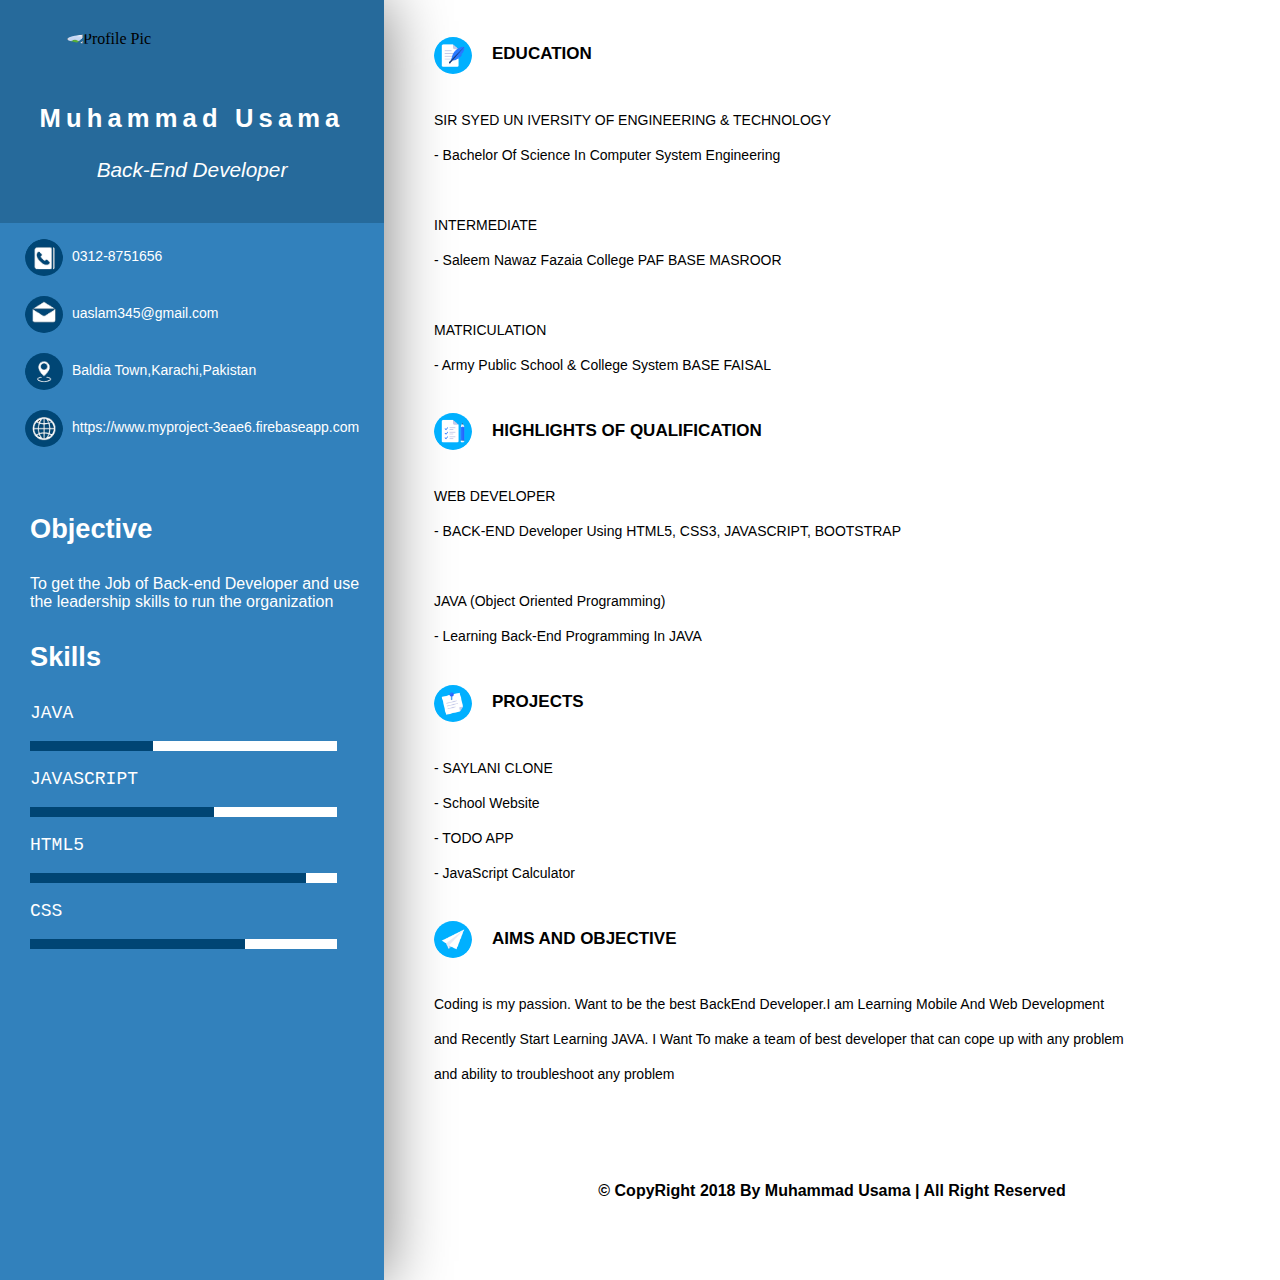
==== cv/index.html @ 1ad1f0c1 "two old project are uploaded" ====
<!DOCTYPE html>
<html lang="en">

<head>
    <meta charset="UTF-8">
    <meta name="viewport" content="width=device-width, initial-scale=1.0">
    <meta http-equiv="X-UA-Compatible" content="ie=edge">
    <title>Curriculum Vitae</title>
    <link rel="stylesheet" href="style.css">
</head>

<body>
    <div id="wrapper">
        <section id="left">
            <div id="div1">

            </div>
            <div id="div2">
                <ul class="social_list">
                    <li>
                        <span></span>
                        <p>0312-8751656</p>
                    </li>
                    <li>
                        <span></span>
                        <p>uaslam345@gmail.com</p>
                    </li>
                    <li>
                        <span></span>
                        <p>Baldia Town,Karachi,Pakistan</p>
                    </li>
                    <li>
                        <span></span>
                        <p>https://www.myproject-3eae6.firebaseapp.com</p>
                    </li>
                </ul>
                <h1>Objective</h1>
                <p id="obj_p"></p>
                <h1>Skills</h1>
                <div class="skill">
                    <p>JAVA</p>
                    <div class="skill_border">
                        <div class="skill_value1">

                        </div>
                    </div>
                </div>
                <div class="skill">
                    <p>JAVASCRIPT</p>
                    <div class="skill_border">
                        <div class="skill_value2">

                        </div>
                    </div>
                </div>
                <div class="skill">
                    <p>HTML5</p>
                    <div class="skill_border">
                        <div class="skill_value3">

                        </div>
                    </div>
                </div>
                <div class="skill">
                    <p>CSS</p>
                    <div class="skill_border">
                        <div class="skill_value4">

                        </div>
                    </div>
                </div>
            </div>
        </section>
        <section id="right">
            <div id="div3">
                <ul id="div3_ul" class="info_list">
                    <li><span></span><p><b>EDUCATION</b></p></li>
                    <li><p></p></li>
                    <li><span></span><p><b>HIGHLIGHTS OF QUALIFICATION</b></li>
                    <li><p></p></li>
                    <li><span></span><p><b>PROJECTS</b></p></li>
                    <li><p>Following Are the Projects</p></li>
                    <li><span></span><p><b>AIMS AND OBJECTIVE</b></p></li>
                    <li><p></p></li>
                </ul>
            </div>
            <p class="copyright">&copy; CopyRight 2018 By Muhammad Usama | All Right Reserved</p>
        </section>
    </div>
</body>
<script src="app.js"></script>

</html>
---- cv/style.css ----
body{
    margin:0px;
    padding:0px;
}
#wrapper{
    width:100%;
}
#left{
    width:30%;
    background: rgb(50,129,188);
    float:left;
    margin:0px auto;
    min-height: 1280px;
    box-shadow: 1px 1px 60px 1px grey;
}
#right{
    width:70%;
    float:left;
    min-height: 1280px;
}
/*profile pic and text details*/
.profilePic{
    display:block;
    width:100%; 
    max-width: 250px;
    border-radius: 50%;
    margin:0px auto;
    padding:30px;
}
.left_div1{     /*first div of profile and name*/
    width:100%;
    margin: 0px auto;
    padding-bottom: 20px;
}
.p_name{
    font-family: Arial, Helvetica, sans-serif;
    color:white;
    font-size: 1.6em;
    font-weight: bold;
    letter-spacing: 0.2em;
    text-align:center;
}
.p_profession{
    font-family: Arial, Helvetica, sans-serif;
    color:white;
    font-size: 1.3em;
    font-style: italic;
    text-align:center;
}
/* div after profile pic and name*/
.left_div2{
    width:100%;
    margin: 0px auto;
    margin-top:0px;
}
.left_div2 h1{
    margin-top:30px;
    margin-bottom: 30px;
    margin-left:30px;
    font-size: 1.7em;
    font-family: 'Gill Sans', 'Gill Sans MT', Calibri, 'Trebuchet MS', sans-serif;
    color:white;
}
/*contact and social detail list*/
.social_list{
    list-style: none;
    display: inline-block;
    margin-left:-15px;
    color:#004574
}
.social_list li{
    margin-bottom: 20px;
}
.social_list li p{
    display: inline;
    margin-left:5px;
    color:white;
    font-family: Arial, Helvetica, sans-serif;
    font-size:14px;
    position: relative;
}
/*the contact and other details css*/
.social_list li:nth-child(1) span{
    display: inline-block;
    width:38px;
    height:37px;
    background:url("sprite_img.png");
    background-size: 180px;
    background-position:-491px -291px;
    border-radius: 50%;
    vertical-align: middle;
}

.social_list li:nth-child(2) span{
    display: inline-block;
    width:38px;
    height:37px;
    background:url("sprite_img.png");
    background-size: 180px;
    background-position:-11px -10px;
    border-radius: 50%;
    vertical-align: middle;
}
.social_list li:nth-child(3) span{
    display: inline-block;
    width:38px;
    height:37px;
    background:url("sprite_img.png");
    background-size: 180px;
    background-position:-11px -66px;
    border-radius: 50%;
    vertical-align: middle;
}
.social_list li:nth-child(4) span{
    display: inline-block;
    width:38px;
    height:37px;
    background:url("sprite_img.png");
    background-size: 180px;
    background-position:-491px -66px;
    border-radius: 50%;
    vertical-align: middle;
}

/*objective details and bar widths*/
.obj_pstyle{
    margin-left:30px;
    color:white;
    font-family: Arial, Helvetica, sans-serif;
}
.skill p{
    margin-left:30px;
    color:white;
    font-family:monospace;
    font-size: 18px;
}
.skill_border{
    width:80%;
    height:10px;
    background:white;
    margin-left: 30px;
}
.skill_border .skill_value1{
    width:40%;
    height:10px;
    background:#004574;
}
.skill_border .skill_value2{
    width:60%;
    height:10px;
    background:#004574;
}
.skill_border .skill_value3{
    width:90%;
    height:10px;
    background:#004574;
}
.skill_border .skill_value4{
    width:70%;
    height:10px;
    background:#004574;
}
/*information on section right first list*/
.info_list{
    overflow: auto;
    display: inline-block;
    list-style: none;
    margin-left:10px;
}
.info_list li{
    margin-bottom:10px;
}
.info_list p{
    display: inline;
}
.info_list li>span~p{
    display:inline-block; 
    margin-left:20px;
    font-family: Arial, Helvetica, sans-serif;
    font-size: 17px;

}
.info_list li>p{
    line-height: 2.5em;
    font-family: Verdana, Geneva, Tahoma, sans-serif;
    font-size: 14px;
}
.info_list li:nth-child(1) span{
    display: inline-block;
    width:38px;
    height:37px;
    background:url("3.png");
    background-size: 180px;
    background-position:-491px -66px;
    border-radius: 50%;
    vertical-align: middle;
}
.info_list li:nth-child(3) span{
    display: inline-block;
    width:38px;
    height:37px;
    background:url("3.png");
    background-size: 180px;
    background-position:-11px -10px;
    border-radius: 50%;
    vertical-align: middle;
}
.info_list li:nth-child(5) span{
    display: inline-block;
    width:38px;
    height:37px;
    background:url("3.png");
    background-size: 180px;
    background-position:-11px -66px;
    border-radius: 50%;
    vertical-align: middle;
}
.info_list li:nth-child(7) span{
    display: inline-block;
    width:38px;
    height:37px;
    background:url("3.png");
    background-size: 180px;
    background-position:-71px -10px;
    border-radius: 50%;
    vertical-align: middle;
}
.copyright{
    text-align: center;
    margin-top:60px;
    font-family: Arial, Helvetica, sans-serif;
    font-weight: bold;
}

@media screen and (max-width:1199px){
    .profilePic{
        width:80%;
    }
    .p_name{
        font-size:2.2em;
    }
    .p_profession{
        font-size: 1.8em;
    }
    #left{
        width:100%;
    }
    #right{
        width:100%;
    }
    .social_list li p{
        font-size:20px;
    }
    .info_list li p{
        font-size:16px;
    }
}
@media screen and (max-width:500px){
    .social_list li:nth-child(4) p{
        font-size: 13px;
    }
}
@media screen and (max-width:360px){
    #wrapper{
        width:360px;
    }
}
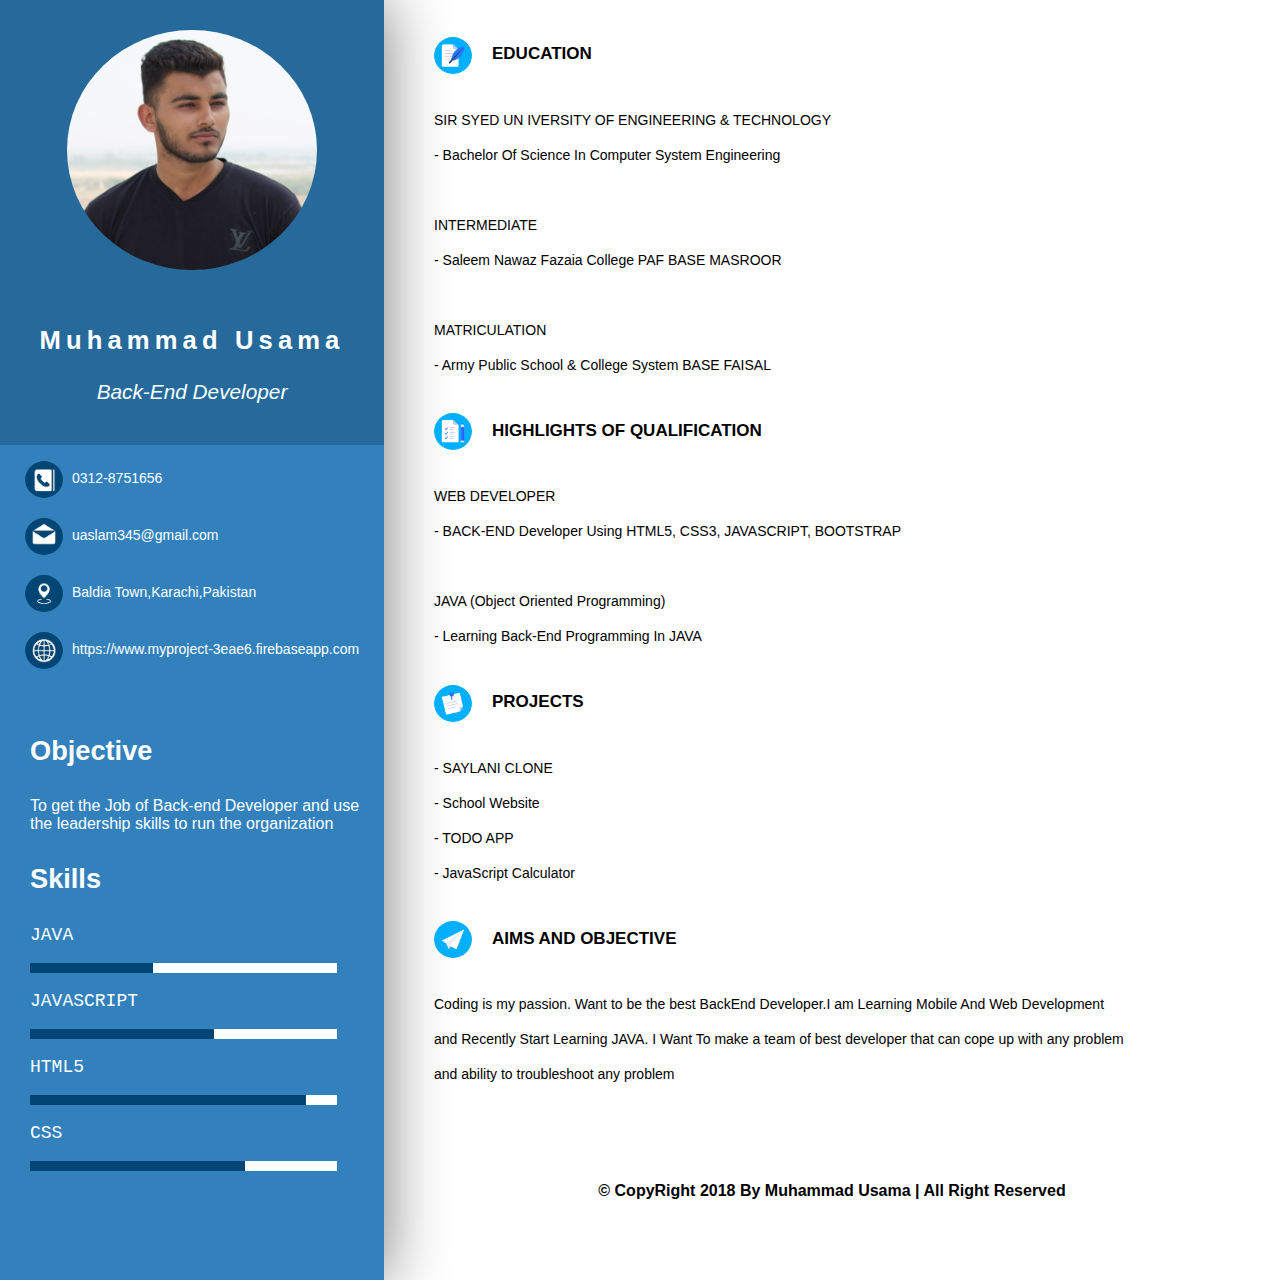
==== commit 6a9405eb: "i update my cv" ====
--- a/cv/index.html
+++ b/cv/index.html
@@ -34,6 +34,7 @@
                         <p>https://www.myproject-3eae6.firebaseapp.com</p>
                     </li>
                 </ul>
+            <div id="object_div">
                 <h1>Objective</h1>
                 <p id="obj_p"></p>
                 <h1>Skills</h1>
@@ -70,6 +71,7 @@
                     </div>
                 </div>
             </div>
+        </div>
         </section>
         <section id="right">
             <div id="div3">
--- a/cv/style.css
+++ b/cv/style.css
@@ -13,7 +13,7 @@
     min-height: 1280px;
     box-shadow: 1px 1px 60px 1px grey;
 }
-#right{
+#right{ 
     width:70%;
     float:left;
     min-height: 1280px;
@@ -264,4 +264,16 @@
     #wrapper{
         width:360px;
     }
+    .info_list{
+        margin-left:-30px;
+    }
+    .social_list{
+        margin-left:-27px;
+    }
+    .social_list li:nth-child(4) p{
+        font-size: 14px;
+    }
+    #object_div{
+        margin-left:-10px;
+    }
 }